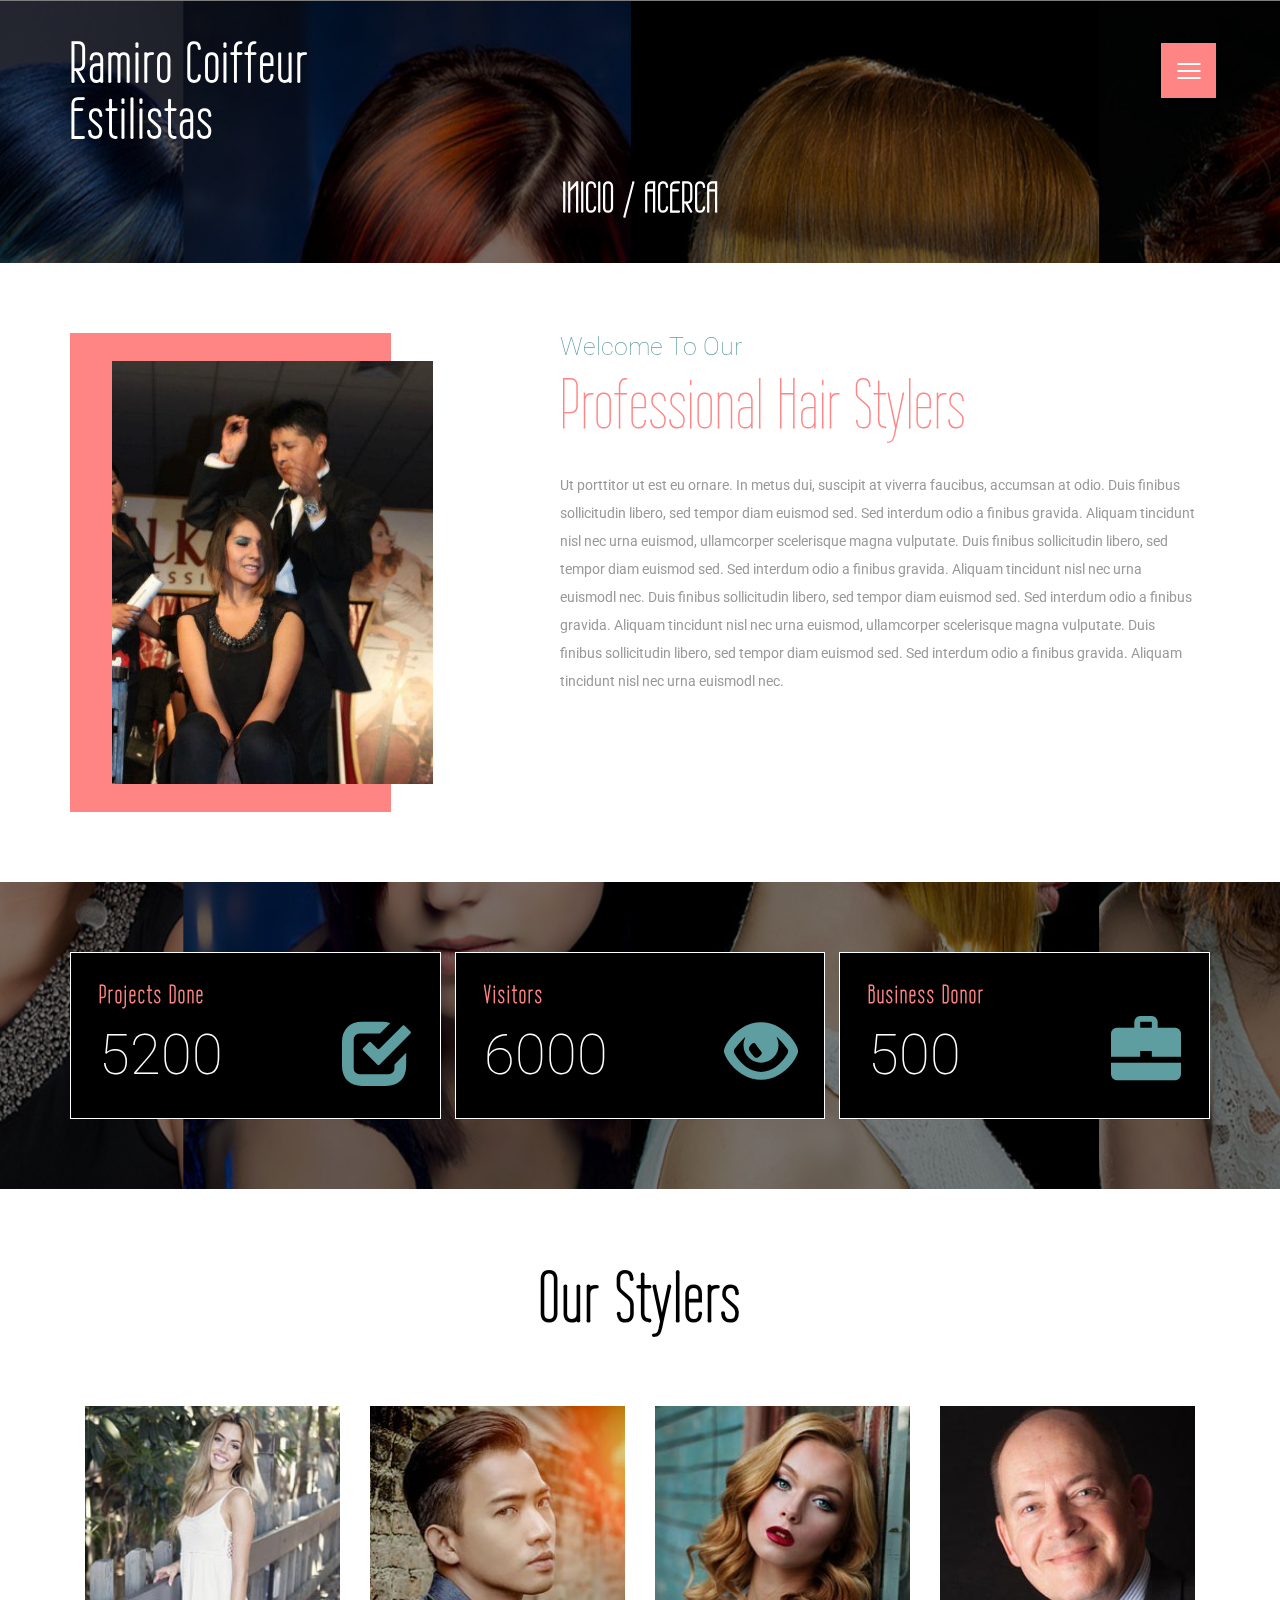
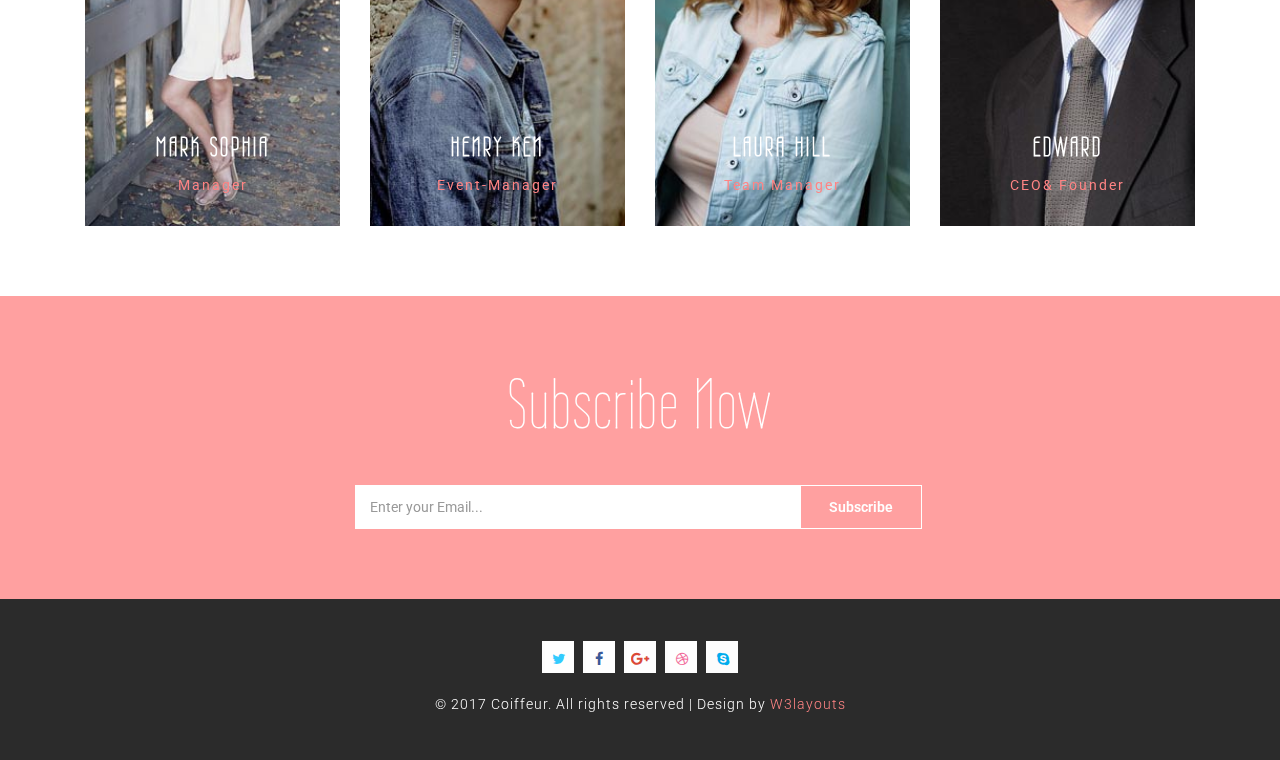
==== about.html @ c2bf4188 "beautifull" ====
<!--
Author: W3layouts
Author URL: http://w3layouts.com
License: Creative Commons Attribution 3.0 Unported
License URL: http://creativecommons.org/licenses/by/3.0/
-->
<!DOCTYPE html>
<html lang="en">
<head>
<title>Acerca</title>
<meta name="viewport" content="width=device-width, initial-scale=1">
<meta http-equiv="Content-Type" content="text/html; charset=utf-8"/>
<meta name="keywords" content="Coiffeur Responsive web template, Bootstrap Web Templates, Flat Web Templates, Android Compatible web template, 
	SmartPhone Compatible web template, free WebDesigns for Nokia, Samsung, LG, Sony Ericsson, Motorola web design" />
<script type="application/x-javascript"> addEventListener("load", function() { setTimeout(hideURLbar, 0); }, false); function hideURLbar(){ window.scrollTo(0,1); } </script>
<!-- Custom Theme files -->
<link href="css/bootstrap.css" type="text/css" rel="stylesheet" media="all">
<link href="css/style.css" type="text/css" rel="stylesheet" media="all">  
<link href="css/font-awesome.css" rel="stylesheet">  <!-- font-awesome icons --> 
<!-- //Custom Theme files --> 
<!-- js -->
<script src="js/jquery-2.2.3.min.js"></script>  
<!-- //js -->
<!-- web-fonts -->    
<link href="//fonts.googleapis.com/css?family=Roboto:100,100i,300,300i,400,400i,500,500i,700,700i,900,900i" rel="stylesheet">
<link href="//fonts.googleapis.com/css?family=Wire+One" rel="stylesheet">
<!-- //web-fonts -->
</head>
<body> 
	<!-- banner -->
	<div id="home" class="w3ls-banner jarallax">
		<div class="banner-agileinfo">
			<!-- header -->
			<div class="header">
				<div class="container">
					<div class="logo">
						<h1><a href="index.html"> Ramiro Coiffeur <br><span>Estilistas</span></a></h1>
					</div>  
					<div class="clearfix"> </div>
				</div>
			</div>
			<!-- //header -->
			<!-- top-nav -->
			<nav class="cd-stretchy-nav edit-content">
				<a class="cd-nav-trigger" href="#0"> Menu <span aria-hidden="true"></span> </a>
				<ul>
					<li><a href="index.html"><span>Home</span></a></li>
					<li><a href="about.html" class="active"><span>About</span></a></li>
					<li><a href="gallery.html"><span>Gallery</span></a></li>   
					<li><a href="typo.html"><span>Typography</span></a></li>
					<li><a href="icons.html"><span>Icons</span></a></li> 
					<li><a href="contact.html"><span>Contact</span></a></li>
				</ul> 
				<span aria-hidden="true" class="stretchy-nav-bg"></span>
			</nav> 
			<!-- //top-nav -->
			<!-- banner-text -->
			<div class="banner-w3ltext about-w3bnr"> 
				<div class="container"> 
					<h2><a href="index.html">Inicio</a> / Acerca</h2> 
				</div>
			</div>
			<!-- //banner-text --> 
		</div>
	</div>
	<!-- //banner --> 
	<!-- about -->
	<div class="about">
		<div class="container"> 
			<div class="w3layouts_about_grids">
				<div class="col-md-5 w3layouts_about_grid_left"> 
					<div class="w3layouts_about_grid_left_pos">
						<img src="images/acerca.jpg" alt=" " class="img-responsive" />
					</div>
				</div>
				<div class="col-md-7 w3layouts_about_grid_right">
					<h4>Welcome To Our</h4>
					<h5>Professional Hair Stylers</h5>
					<p>Ut porttitor ut est eu ornare. In metus dui, suscipit at viverra faucibus, accumsan at odio. Duis finibus sollicitudin libero, sed tempor diam euismod sed. 
					Sed interdum odio a finibus gravida. Aliquam tincidunt nisl nec urna euismod, ullamcorper scelerisque magna vulputate. Duis finibus sollicitudin libero, sed tempor diam euismod sed. Sed interdum odio a finibus gravida.
					Aliquam tincidunt nisl nec urna euismodl nec. Duis finibus sollicitudin libero, sed tempor diam euismod sed. Sed interdum odio a finibus gravida. Aliquam tincidunt nisl nec urna euismod, ullamcorper scelerisque magna vulputate. Duis finibus sollicitudin libero, sed tempor diam euismod sed. Sed interdum odio a finibus gravida. Aliquam tincidunt nisl nec urna euismodl nec.</p>
				</div>
				<div class="clearfix"> </div> 
			</div>	
		</div>
	</div>
	<!-- //about --> 
	<!-- features -->
	<div class="features jarallax">
		<div class="features-agileinfo">
			<div class="container"> 
				<div class="features-wthreerow">
					<div class="col-md-4 features-grids">
						<div class="features-left">
							<h4>Projects Done</h4>
							<h5>5200 </h5>
						</div>
						<div class="features-right">
							<span class="glyphicon glyphicon-check" aria-hidden="true"></span>
						</div>
						<div class="clerfix"> </div>
					</div>
					<div class="col-md-4 features-grids features-grids-mdl">
						<div class="features-left">
							<h4>Visitors</h4>
							<h5>6000 </h5>
						</div>
						<div class="features-right">
							<span class="glyphicon glyphicon-eye-open" aria-hidden="true"></span>
						</div>
						<div class="clerfix"> </div>
					</div>
					<div class="col-md-4 features-grids">
						<div class="features-left">
							<h4>Business Donor</h4>
							<h5>500 </h5>
						</div>
						<div class="features-right">
							<span class="glyphicon glyphicon-briefcase" aria-hidden="true"></span>
						</div>
						<div class="clerfix"> </div>
					</div>
					<div class="clerfix"> </div>
				</div>
			</div>
		</div>
	</div>
	<!-- //features --> 
	<!-- team -->
	<div class="team">  
		<div class="container">   
			<h3 class="agileits-title">Our Stylers</h3>
			<div class="team-agileinfo w3ls-team-row">  
				<div class="col-md-3 col-sm-3 col-xs-6 team-wthree-grids">   
					<div class="w3ls-effect11">
						<img src="images/t1.jpg" alt="img">
						<div class="overlay"> 
							<div class="social-agile-icon w3social-icons">
								<a href="#" class="social-button twitter"><i class="fa fa-twitter"></i></a>
								<a href="#" class="social-button facebook"><i class="fa fa-facebook"></i></a> 
								<a href="#" class="social-button google"><i class="fa fa-google-plus"></i></a>  
							</div>
							<h5>Mark Sophia</h5>
							<p>Manager</p>
						</div>	 
					</div>    
				</div>
				<div class="col-md-3 col-sm-3 col-xs-6 team-wthree-grids">   
					<div class="w3ls-effect11">
						<img src="images/t2.jpg" alt="img"> 
						<div class="overlay"> 
							<div class="social-agile-icon w3social-icons">
								<a href="#" class="social-button twitter"><i class="fa fa-twitter"></i></a>
								<a href="#" class="social-button facebook"><i class="fa fa-facebook"></i></a> 
								<a href="#" class="social-button google"><i class="fa fa-google-plus"></i></a>  
							</div>
							<h5>Henry Ken</h5>
							<p>Event-Manager</p>
						</div>
					</div>    
				</div>
				<div class="col-md-3 col-sm-3 col-xs-6 team-wthree-grids">   
					<div class="w3ls-effect11">
						<img src="images/t3.jpg" alt="img"> 
						<div class="overlay"> 
							<div class="social-agile-icon w3social-icons">
								<a href="#" class="social-button twitter"><i class="fa fa-twitter"></i></a>
								<a href="#" class="social-button facebook"><i class="fa fa-facebook"></i></a> 
								<a href="#" class="social-button google"><i class="fa fa-google-plus"></i></a>  
							</div>  
							<h5> Laura Hill</h5>
							<p>Team Manager</p>
						</div>
					</div>    
				</div>
				<div class="col-md-3 col-sm-3 col-xs-6 team-wthree-grids">   
					<div class="w3ls-effect11">
						<img src="images/t4.jpg" alt="img"> 
						<div class="overlay"> 
							<div class="social-agile-icon w3social-icons">
								<a href="#" class="social-button twitter"><i class="fa fa-twitter"></i></a>
								<a href="#" class="social-button facebook"><i class="fa fa-facebook"></i></a> 
								<a href="#" class="social-button google"><i class="fa fa-google-plus"></i></a>  
							</div>   
							<h5>Edward</h5>
							<p>CEO& Founder</p>
						</div>
					</div>    
				</div>
				<div class="clearfix"> </div> 
			</div>
		</div>
	</div>
	<!-- //team -->   
	<!-- subscribe -->
	<div class="sub-agileitsinfo jarallax">   
		<div class="subscribe wthree-sub"> 
			<div class="container">  
				<h4>Subscribe Now</h4>   
				<form action="#" method="post"> 
					<input type="email" name="email" placeholder="Enter your Email..." required="">
					<input type="submit" value="Subscribe"> 
					<div class="clearfix"> </div>
				</form>  
			</div>
		</div>
	</div>
	<!-- //subscribe --> 
	<!-- footer -->
	<div class="footer">
		<div class="container">
			<div class="social-agile-icon">
				<a href="#" class="social-button twitter"><i class="fa fa-twitter"></i></a>
				<a href="#" class="social-button facebook"><i class="fa fa-facebook"></i></a> 
				<a href="#" class="social-button google"><i class="fa fa-google-plus"></i></a> 
				<a href="#" class="social-button dribbble"><i class="fa fa-dribbble"></i></a>
				<a href="#" class="social-button skype"><i class="fa fa-skype"></i></a>
			</div>
			<p>© 2017 Coiffeur. All rights reserved | Design by <a href="http://w3layouts.com">W3layouts</a></p>
		</div>
	</div>
	<!-- //footer -->	
	<!-- jarallax -->  
	<script src="js/SmoothScroll.min.js"></script> 
	<script src="js/jarallax.js"></script> 
	<script type="text/javascript">
		/* init Jarallax */
		$('.jarallax').jarallax({
			speed: 0.5,
			imgWidth: 1366,
			imgHeight: 768
		})
	</script>  
	<!-- //jarallax -->  
	<!-- menu-js --> 	
	<script src="js/modernizr.js"></script> <!-- Modernizr -->	
	<script src="js/menu.js"></script> <!-- Resource jQuery -->	
	<!-- //menu-js --> 	 
	<!-- start-smooth-scrolling -->
	<script type="text/javascript" src="js/move-top.js"></script>
	<script type="text/javascript" src="js/easing.js"></script>	
	<script type="text/javascript">
			jQuery(document).ready(function($) {
				$(".scroll").click(function(event){		
					event.preventDefault();
			
			$('html,body').animate({scrollTop:$(this.hash).offset().top},1000);
				});
			});
	</script>
	<!-- //end-smooth-scrolling -->	
	<!-- smooth-scrolling-of-move-up -->
	<script type="text/javascript">
		$(document).ready(function() {
			/*
			var defaults = {
				containerID: 'toTop', // fading element id
				containerHoverID: 'toTopHover', // fading element hover id
				scrollSpeed: 1200,
				easingType: 'linear' 
			};
			*/
			
			$().UItoTop({ easingType: 'easeOutQuart' });
			
		});
	</script>
	<!-- //smooth-scrolling-of-move-up -->   
	<!-- Bootstrap core JavaScript
    ================================================== -->
    <!-- Placed at the end of the document so the pages load faster -->
    <script src="js/bootstrap.js"></script>
</body>
</html>
---- css/style.css ----
/*--
Author: W3layouts
Author URL: http://w3layouts.com
License: Creative Commons Attribution 3.0 Unported
License URL: http://creativecommons.org/licenses/by/3.0/
--*/
body{
	margin:0;
	font-family: 'Roboto', sans-serif;
	background: #fff; 
	position:relative;
}
body a{
	transition: 0.5s all;
	-webkit-transition: 0.5s all;
	-moz-transition: 0.5s all;
	-o-transition: 0.5s all;
	-ms-transition: 0.5s all;
	text-decoration:none;
	outline:none;
}
h1,h2,h3,h4,h5,h6{
	margin:0;
	font-family: 'Wire One', sans-serif;
}
p{
	margin:0;
}
ul,label{
	margin:0;
	padding:0;
}
body a:hover{
	text-decoration:none;
}
body a:focus {
    outline: none;
}
/*-- banner --*/ 
.w3ls-banner{ 
	background:url(../images/a.jpg)no-repeat center 0px;
	background-size:cover;
	position: relative;
} 
.banner-agileinfo,.features-agileinfo {
    background: rgba(0, 0, 0, 0.51);
}
/*-- top-header --*/
.header {
    padding-top: 2.5em;
}
.logo{
    float: left; 
}
.logo h1 {
    font-size: 4em;
    line-height: 1em;
    font-weight: 900;  
    letter-spacing: 3px;
}
.logo h1 a,.logo h1 a:hover{
    color: #FFFFFF;
	text-decoration: none;
	outline:none;
} 
/*-- //top-header --*/
/*-- Nav style -- */
.cd-stretchy-nav {
    position: fixed;
    z-index: 2;
    top: 37px;
    right: 14%;  
}
.cd-stretchy-nav .stretchy-nav-bg {
	/* this is the stretching navigation background */
	position: absolute;
	z-index: 1;
	top: 0;
	right: 0;
	width: 55px;
	height: 55px; 
	background: #ff8484;
	-webkit-box-shadow: 0 1px 4px rgba(0, 0, 0, 0.2);
	-moz-box-shadow: 0 1px 4px rgba(0, 0, 0, 0.2);
	-o-box-shadow: 0 1px 4px rgba(0, 0, 0, 0.2);
	-ms-box-shadow: 0 1px 4px rgba(0, 0, 0, 0.2);
	box-shadow: 0 1px 4px rgba(0, 0, 0, 0.2);
	-webkit-transition: height 0.2s, box-shadow 0.2s;
	-moz-transition: height 0.2s, box-shadow 0.2s; 
	-o-transition: height 0.2s, box-shadow 0.2s;
	-ms-transition: height 0.2s, box-shadow 0.2s;
	transition: height 0.2s, box-shadow 0.2s;
} 
.cd-stretchy-nav.nav-is-visible .stretchy-nav-bg {
	height: 100%;
	-webkit-box-shadow: 0 6px 30px rgba(0, 0, 0, 0.2);
	-moz-box-shadow: 0 6px 30px rgba(0, 0, 0, 0.2);
	-ms-box-shadow: 0 6px 30px rgba(0, 0, 0, 0.2);
	-o-box-shadow: 0 6px 30px rgba(0, 0, 0, 0.2);
	box-shadow: 0 6px 30px rgba(0, 0, 0, 0.2);
} 
.cd-nav-trigger {
	position: absolute;
	z-index: 3;
	top: 0;
	right: 0;
	height: 55px;
	width: 55px; 
	/* replace text with image */
	overflow: hidden;
	white-space: nowrap;
	color: transparent !important; 
}

.cd-nav-trigger span, .cd-nav-trigger span::after, .cd-nav-trigger span::before {
    position: absolute;
    width: 23px;
    height: 2px;
    background-color: #ffffff;
}
.cd-nav-trigger span {
	/* middle line of the hamburger icon */
	left: 50%;
	top: 50%;
	bottom: auto;
	right: auto;
	-webkit-transform: translateX(-50%) translateY(-50%);
	-moz-transform: translateX(-50%) translateY(-50%);
	-ms-transform: translateX(-50%) translateY(-50%);
	-o-transform: translateX(-50%) translateY(-50%);
	transform: translateX(-50%) translateY(-50%);
	-webkit-transition: background-color 0.2s;
	-moz-transition: background-color 0.2s;
	transition: background-color 0.2s;
}
.cd-nav-trigger span::after, .cd-nav-trigger span::before {
	/* top and bottom lines of the hamburger icon */
	content: '';
	top: 0;
	left: 0;
	-webkit-backface-visibility: hidden;
	backface-visibility: hidden;
	-webkit-transition: -webkit-transform 0.2s;
	-moz-transition: -moz-transform 0.2s;
	transition: transform 0.2s;
}
.cd-nav-trigger span::before {
	-webkit-transform: translateY(-7px);
	-moz-transform: translateY(-7px);
	-ms-transform: translateY(-7px);
	-o-transform: translateY(-7px);
	transform: translateY(-7px);
}
.cd-nav-trigger span::after {
	-webkit-transform: translateY(7px);
	-moz-transform: translateY(7px);
	-ms-transform: translateY(7px);
	-o-transform: translateY(7px);
	transform: translateY(7px);
}
.no-touch .cd-nav-trigger:hover ~ .stretchy-nav-bg {
	-webkit-box-shadow: 0 6px 30px rgba(0, 0, 0, 0.2);
	-moz-box-shadow: 0 6px 30px rgba(0, 0, 0, 0.2);
	-o-box-shadow: 0 6px 30px rgba(0, 0, 0, 0.2);
	-ms-box-shadow: 0 6px 30px rgba(0, 0, 0, 0.2);
	box-shadow: 0 6px 30px rgba(0, 0, 0, 0.2);
}
.nav-is-visible .cd-nav-trigger span {
	background-color: transparent;
}
.nav-is-visible .cd-nav-trigger span::before {
	-webkit-transform: rotate(-45deg);
	-moz-transform: rotate(-45deg);
	-ms-transform: rotate(-45deg);
	-o-transform: rotate(-45deg);
	transform: rotate(-45deg);
}
.nav-is-visible .cd-nav-trigger span::after {
	-webkit-transform: rotate(45deg);
	-moz-transform: rotate(45deg);
	-ms-transform: rotate(45deg);
	-o-transform: rotate(45deg);
	transform: rotate(45deg);
} 
.cd-stretchy-nav ul {
	position: relative;
	z-index: 2;
	padding: 60px 0 10px; 
	visibility: hidden;
	-webkit-transition: visibility 0.3s;
	-moz-transition: visibility 0.3s;
	transition: visibility 0.3s;
	text-align: right;
}
.cd-stretchy-nav ul li {
    display: block;
}
.cd-stretchy-nav ul a {
    position: relative;
    display: block;
    width: 55px;
    height: 40px;
    padding: 0;
    color: rgba(255, 255, 255, 0.7); 
    -webkit-transition:0.5s all;
    -moz-transition:0.5s all;
    transition:0.5s all;
    text-align: left; 
}
.cd-stretchy-nav ul a::after {
    content: "\f015";
    position: absolute;
    right: 19px;
    top: 50%;
    -webkit-transform: translateY(-50%) scale(0);
    -moz-transform: translateY(-50%) scale(0);
    -ms-transform: translateY(-50%) scale(0);
    -o-transform: translateY(-50%) scale(0);
    transform: translateY(-50%) scale(0);
    opacity: .6;
    font: 14px/1 FontAwesome;
    font-size:1.2em;
} 
.cd-stretchy-nav ul li:nth-of-type(2) a::after {
    content: "\f05a";
} 
.cd-stretchy-nav ul li:nth-of-type(3) a::after {
    content: "\f03e";
	font-size:1.1em;
}
.cd-stretchy-nav ul li:nth-of-type(4) a::after {
	content: "\f009";
}
.cd-stretchy-nav ul li:nth-of-type(5) a::after {
    content: "\f022";
    font-size:1.1em; 
}
.cd-stretchy-nav ul li:nth-of-type(6) a::after {
    content: "\f003";
} 
.cd-stretchy-nav.edit-content ul span {
    position: absolute;
    top: 6px;
    right: 64px;
    height: 30px;
    line-height: 30px;
    padding: 0 1em;
    opacity: 0;
    background-color: rgba(0, 0, 0, 0.55);
    border-radius: 2px;
    text-align: center;
    font-size:1em;
    font-weight: 300;
    letter-spacing: 1px; 
}
.cd-stretchy-nav.edit-content ul span::after {
	/* triangle below the tooltip */
	content: '';
	position: absolute;
	left: 100%;
	top: 50%;
	bottom: auto;
	-webkit-transform: translateY(-50%);
	-moz-transform: translateY(-50%);
	-ms-transform: translateY(-50%);
	-o-transform: translateY(-50%);
	transform: translateY(-50%);
	height: 0;
	width: 0;
	border: 4px solid transparent;
	border-left-color: rgba(0, 0, 0, 0.55);
}

.cd-stretchy-nav.edit-content.nav-is-visible ul span {
	/* reset default style */
	-webkit-animation: none;
	-moz-animation: none;
	animation: none;
}
.no-touch .cd-stretchy-nav.edit-content.nav-is-visible ul a:hover span {
	opacity: 1; 
	/* reset default style */
	-webkit-transform: translateX(0);
	-moz-transform: translateX(0);
	-ms-transform: translateX(0);
	-o-transform: translateX(0);
	transform: translateX(0);
}
.cd-stretchy-nav.nav-is-visible ul {
	opacity:1;
	visibility: visible;
} 
.cd-stretchy-nav.edit-content.nav-is-visible ul a::after {
	/* navigation item icons */
	-webkit-transform: translateY(-50%) scale(1);
	-moz-transform: translateY(-50%) scale(1);
	-ms-transform: translateY(-50%) scale(1);
	-o-transform: translateY(-50%) scale(1);
	transform: translateY(-50%) scale(1);
	-webkit-animation: scaleIn 0.15s backwards;
	-moz-animation: scaleIn 0.15s backwards;
	animation: scaleIn 0.15s backwards;
	-webkit-transition: opacity 0.2s;
	-moz-transition: opacity 0.2s;
	transition: opacity 0.2s;
}
.cd-stretchy-nav.nav-is-visible ul a.active,.cd-stretchy-nav.nav-is-visible ul li.active a{
	color: #fff;
}
.cd-stretchy-nav.nav-is-visible ul a.active::after ,.cd-stretchy-nav.nav-is-visible ul li.active a::after{
	opacity: 1;
}
.cd-stretchy-nav.nav-is-visible ul a.active::before {
	-webkit-transform: translateX(3px) translateY(-50%) scaleY(1);
	-moz-transform: translateX(3px) translateY(-50%) scaleY(1);
	-ms-transform: translateX(3px) translateY(-50%) scaleY(1);
	-o-transform: translateX(3px) translateY(-50%) scaleY(1);
	transform: translateX(3px) translateY(-50%) scaleY(1);
	-webkit-transition: -webkit-transform 0.15s 0.3s;
	-moz-transition: -moz-transform 0.15s 0.3s;
	transition: transform 0.15s 0.3s;
} 
.no-touch .cd-stretchy-nav.nav-is-visible ul a:hover {
    color: #fff;
	-webkit-transform: scale(1.2);
	-moz-transform: scale(1.2);
	-o-transform: scale(1.2);
	-ms-transform: scale(1.2);
    transform: scale(1.2);
}
.no-touch .cd-stretchy-nav.nav-is-visible ul a:hover::after {
	opacity: 1;
}
.no-touch .cd-stretchy-nav.nav-is-visible ul a:hover span {
	-webkit-transform: translateX(-5px);
	-moz-transform: translateX(-5px);
	-ms-transform: translateX(-5px);
	-o-transform: translateX(-5px);
	transform: translateX(-5px);
}
.cd-stretchy-nav.nav-is-visible ul li:first-of-type a::after,
.cd-stretchy-nav.nav-is-visible ul li:first-of-type span {
	-webkit-animation-delay: 0.05s;
	-moz-animation-delay: 0.05s;
	animation-delay: 0.05s;
}
.cd-stretchy-nav.nav-is-visible ul li:nth-of-type(2) a::after,
.cd-stretchy-nav.nav-is-visible ul li:nth-of-type(2) span {
	-webkit-animation-delay: 0.1s;
	-moz-animation-delay: 0.1s;
	animation-delay: 0.1s;
}
.cd-stretchy-nav.nav-is-visible ul li:nth-of-type(3) a::after,
.cd-stretchy-nav.nav-is-visible ul li:nth-of-type(3) span {
	-webkit-animation-delay: 0.15s;
	-moz-animation-delay: 0.15s;
	animation-delay: 0.15s;
}
.cd-stretchy-nav.nav-is-visible ul li:nth-of-type(4) a::after,
.cd-stretchy-nav.nav-is-visible ul li:nth-of-type(4) span {
	-webkit-animation-delay: 0.2s;
	-moz-animation-delay: 0.2s;
	animation-delay: 0.2s;
}
.cd-stretchy-nav.nav-is-visible ul li:nth-of-type(5) a::after,
.cd-stretchy-nav.nav-is-visible ul li:nth-of-type(5) span {
	-webkit-animation-delay: 0.25s;
	-moz-animation-delay: 0.25s;
	animation-delay: 0.25s;
}  
@-webkit-keyframes scaleIn {
  from {
    -webkit-transform: translateY(-50%) scale(0);
  }
  to {
    -webkit-transform: translateY(-50%) scale(1);
  }
}
@-moz-keyframes scaleIn {
  from {
    -moz-transform: translateY(-50%) scale(0);
  }
  to {
    -moz-transform: translateY(-50%) scale(1);
  }
}
@keyframes scaleIn {
  from {
    -webkit-transform: translateY(-50%) scale(0);
    -moz-transform: translateY(-50%) scale(0);
    -ms-transform: translateY(-50%) scale(0);
    -o-transform: translateY(-50%) scale(0);
    transform: translateY(-50%) scale(0);
  }
  to {
    -webkit-transform: translateY(-50%) scale(1);
    -moz-transform: translateY(-50%) scale(1);
    -ms-transform: translateY(-50%) scale(1);
    -o-transform: translateY(-50%) scale(1);
    transform: translateY(-50%) scale(1);
  }
}
@-webkit-keyframes slideIn {
  from {
    opacity: 0;
    -webkit-transform: translateX(-25px);
  }
  to {
    opacity: 1;
    -webkit-transform: translateX(0);
  }
}
@-moz-keyframes slideIn {
  from {
    opacity: 0;
    -moz-transform: translateX(-25px);
  }
  to {
    opacity: 1;
    -moz-transform: translateX(0);
  }
}
@keyframes slideIn {
  from {
    opacity: 0;
    -webkit-transform: translateX(-25px);
    -moz-transform: translateX(-25px);
    -ms-transform: translateX(-25px);
    -o-transform: translateX(-25px);
    transform: translateX(-25px);
  }
  to {
    opacity: 1;
    -webkit-transform: translateX(0);
    -moz-transform: translateX(0);
    -ms-transform: translateX(0);
    -o-transform: translateX(0);
    transform: translateX(0);
  }
}
/*-- //Nav style -- */
/*-- banner-text --*/ 
.banner-w3ltext {
    padding: 14em 0;
    text-align: center;
}
.banner-w3ltext h2 {
    font-size: 7em;
    color: #fff;
    text-align: center;
    text-transform: uppercase;
    line-height: 1.1em;
    letter-spacing: 1px;
    font-weight: 900;
    display: inline-block;
    border: 10px solid rgba(255, 255, 255, 0.34);
    padding: 0.3em 0;
	-webkit-border-radius: 50%;
	-moz-border-radius: 50%;
	-ms-border-radius: 50%;
	-o-border-radius: 50%; 
    border-radius: 50%;
    font-family: 'Wire One', sans-serif;
    width: 320px;
    height: 320px;
}
.banner-w3ltext h2 span {
    font-family: 'Roboto', sans-serif;
    display: block;
    font-size: .15em;
    font-weight: 300;
    line-height: 0.5em;
    letter-spacing: 12px;
} 
/*-- //banner --*/  
/*-- about --*/ 
.about,.codes,.subscribe,.about,.w3gallery,.team,.news,.contact,.features-agileinfo{
	padding:5em 0;
} 
h3.agileits-title {
    font-size: 5em;
    color: #000;
    text-align: center;
    margin-bottom: 1em;
    font-weight: 600;
    letter-spacing: 3px;
}
p {
    font-size: 1em;
    color: #999;
    line-height: 1.8em;
}
.w3layouts_about_grid_left {
    padding: 0 13em 0 0;
}
.w3layouts_about_grid_left_pos {
    background: #ff8484;
    padding: 2em 0;
}
.w3layouts_about_grid_left_pos img.img-responsive {
    margin-left: 3em;
}
.w3layouts_about_grid_right h4 {
    font-size: 1.8em;
    color:#5f9ea0;
    text-transform: capitalize;
    font-weight: 100;
    margin-bottom: 0.2em;
    font-family: 'Roboto', sans-serif;
}
.w3layouts_about_grid_right h5 {
    font-size: 6em;
    color: #ff8484;
    text-transform: capitalize;
    letter-spacing: 1px;
}   
.w3layouts_about_grid_right p {
    margin: 2em 0 0; 
    line-height: 2em;
}
/*-- //about --*/  
/*-- services --*/ 
.services {
    background: url(../images/l1.png)no-repeat center 0px;
    background-size: cover;
	padding:8em 0 5em; 
}
.services-w3grid-left {
    text-align: right;
}
.agileits-title p {
    text-align: center;
    width: 45%;
    margin: 0.5em auto 0;
}
.services-w3grid-bottom {
    margin-top: 3em;
}
.services span.glyphicon {
    font-size: 1.8em;
    color: #fff;
    display: inline-block;
    text-decoration: none;
    z-index: 1;
    padding: 1.2em .7em;
    -webkit-transition: .5s linear;
    -moz-transition: .5s linear;
	-o-transition: .5s linear;
	-ms-transition: .5s linear;
    transition: .5s linear;
    background: #ff8484;
}
.services h4 {
    font-size: 1.6em;
    color: #000;
    margin-bottom: .3em;
    font-weight: 900;
    letter-spacing: 2px;
}
.services-w3grid:hover span.glyphicon { 
	-webkit-transform: rotatey(360deg);
	-moz-transform: rotatey(360deg);
	-o-transform: rotatey(360deg);
	-ms-transform: rotatey(360deg);
	transform: rotatey(360deg); 
}
/*-- //services --*/
/*-- news --*/ 
.news-grid-left { 
    padding: 0 15em;
}
.news-grid-left:nth-child(1) {
    margin: 3em 0 2em 0;
}
.date {
    padding: 3em 1em;
    border: 7px #5F9EA1;
    border-style: inset;
    margin: 0;
    -webkit-transition: .5s all;
    -moz-transition: .5s all;
    transition: .5s all;
}
.date p {
    color: #5f9ea1;
    font-size: 3em;
    text-align: center;
    margin: 0 0 .4em 0;
    line-height: 0.9em;
}
.date span {
    display: block;
    line-height: 0.6em;
    color: #5f9ea1;
    font-size: 1em;
    text-align: center;
    text-transform: uppercase;
    margin-top: -3px;
    font-weight: 300;
    letter-spacing: 4px;
}
.datew3-agileinfo {
    padding-left: 2em;
}
.datew3-agileinfo h5 {
    font-size: 2em;
    font-weight: 600;
    letter-spacing: 1px;
}
.datew3-agileinfo h5 a{
	color:#5f9ea0; 
	text-decoration:none;
} 
.datew3-agileinfo p {
    margin: 1em 0 0;
}
.news-grid-left:hover .date {
    border-color: #ffb2b2;
}
/*-- //news --*/ 
/*-- modal --*/
.modal-open .modal {
    background: rgba(0, 0, 0, 0.48);
}
.modal-body {
    padding: 2em;
}
.modal-dialog {
    margin: 6em auto 0;
}
.modal-body iframe {
    border: none !important;
    width: 100%;
    min-height: 300px;
}
.about-modal .modal-header {
    border: none;
    min-height: 2.5em;
    padding: 1em 2em 0;
}
.about-modal button.close {
    color: #ff8484;
    opacity: .9;
    font-size: 2.5em;
	outline:none;
}
.modal-body p {
    margin-top: 1em; 
    font-weight: 400;
}
.modal-body p span {
    display: block;
    border-left: 3px solid #5f9ea0;
    padding-left: 1em;
    margin: 1em 2em;
}
/*-- //modal --*/
/*-- button effect --*/ 
.wthree-btn {
    position: relative;
    display: inline-block;
    margin: 1em auto;
    text-transform: uppercase;
    overflow: hidden;
    border: 2px solid #ff8484;
    padding: .7em 2em;
    color:#ff8484;
	z-index: 9;
	font-size: .9em;
	outline:none; 
}
.wthree-btn:focus{
	color:#ff8484;
	text-decoration:none;
	outline: none;
}
.wthree-btn:hover{ 
    color:#fff; 
}
/*-- deals-effect --*/
@-webkit-keyframes criss-cross-left {
  0% {
    left: -20px;
  }
  50% {
    left: 50%;
    width: 20px;
    height: 20px;
  }
  100% {
    left: 50%;
    width: 375px;
    height: 375px;
  }
}

@keyframes criss-cross-left {
  0% {
    left: -20px;
  }
  50% {
    left: 50%;
    width: 20px;
    height: 20px;
  }
  100% {
    left: 50%;
    width: 375px;
    height: 375px;
  }
}
@-webkit-keyframes criss-cross-right {
  0% {
    right: -20px;
  }
  50% {
    right: 50%;
    width: 20px;
    height: 20px;
  }
  100% {
    right: 50%;
    width: 375px;
    height: 375px;
  }
}
@keyframes criss-cross-right {
  0% {
    right: -20px;
  }
  50% {
    right: 50%;
    width: 20px;
    height: 20px;
  }
  100% {
    right: 50%;
    width: 375px;
    height: 375px;
  }
} 
.wthree-btn:before, .wthree-btn:after {
	position: absolute;
	top: 50%;
	content: '';
	width: 20px;
	height: 20px;
	background:#ff8484;
	-webkit-border-radius: 50%;
	-moz-border-radius: 50%;
	-o-border-radius: 50%;
	-ms-border-radius: 50%;
	border-radius: 50%;
	z-index: -1;
	transition:.5s all;
}
.wthree-btn:before {
	left: -20px;
	-webkit-transform: translate(-50%, -50%);
	-moz-transform: translate(-50%, -50%);
	-o-transform: translate(-50%, -50%);
	-ms-transform: translate(-50%, -50%);
    transform: translate(-50%, -50%);
}
.wthree-btn:after {
	right: -20px;
	-webkit-transform: translate(50%, -50%);
	-moz-transform: translate(50%, -50%);
	-o-transform: translate(50%, -50%);
	-ms-transform: translate(50%, -50%);
    transform: translate(50%, -50%);
} 
.wthree-btn:hover:before {
	-webkit-animation: criss-cross-left 0.8s both; 
	-moz-animation: criss-cross-left 0.8s both;
	-o-animation: criss-cross-left 0.8s both;
	-ms-animation: criss-cross-left 0.8s both;
    animation: criss-cross-left 0.8s both;
}
.wthree-btn:hover:after {
	-webkit-animation: criss-cross-right 0.8s both;
	-moz-animation: criss-cross-right 0.8s both;
	-o-animation: criss-cross-right 0.8s both;
	-ms-animation: criss-cross-right 0.8s both;
	animation: criss-cross-right 0.8s both;
}  
/*-- //button effect --*/ 
/*-- gallery --*/ 
.gallery-wthreegrids {
    padding: 0;
	background: #f3f3f3;
}
.gallery-w3lsgrid a.agilefig{
    background: url(../images/g1.jpg) no-repeat center 0px;
    background-size: cover;  
	display: block;
    min-height: 238px;
} 
.gallery-w3lsgrid a.agilefig.gallery-img2{
    background: url(../images/g2.jpg) no-repeat center 0px; 
	background-size: cover;
}
.gallery-w3lsgrid a.agilefig.gallery-img3{
    background: url(../images/g3.jpg) no-repeat center 0px; 
	background-size: cover; 
}
.gallery-w3lsgrid a.agilefig.gallery-img4{
    background: url(../images/g4.jpg) no-repeat center 0px; 
	background-size: cover; 
} 
.gallery-w3lsgrid a.agilefig.gallery-img5{
    background: url(../images/g5.jpg) no-repeat center 0px; 
	background-size: cover; 
} 
.gallery-w3lsgrid a.agilefig.gallery-img6{
    background: url(../images/g6.jpg) no-repeat center 0px; 
	background-size: cover; 
} 
.gallery-w3lsgrid {
    padding: 0; 
	overflow:hidden;
}
.gallery-agileinfo-row:hover .gallery-w3lsgrid a.agilefig {
	-webkit-transform: scale(1.4) rotate(15deg);
	-moz-transform: scale(1.4) rotate(15deg);
	-o-transform: scale(1.4) rotate(15deg);
	-ms-transform: scale(1.4) rotate(15deg);
    transform: scale(1.4) rotate(15deg);
}
.gallery-w3lsgrid.gallery-w3lsgrid3 {
    float: right;
} 
.gallery-w3lsgrid.gallery-text, .gallery-w3lsgrid.gallery-text2, .gallery-w3lsgrid.gallery-text3 {
    padding:3.7em 3em; 
    position: relative;
    -webkit-transition: .5s all;
    -moz-transition: .5s all;
    -o-transition: .5s all;
    -ms-transition: .5s all;
    transition: .5s all;
}
.gallery-agileinfo-row h4 {
    font-size: 2.3em;
    color: #5f9ea0;
    margin-bottom: 0.4em;
    -webkit-transition: .5s all;
    -moz-transition: .5s all;
    -o-transition: .5s all;
    -ms-transition: .5s all;
    transition: .5s all;
    font-weight: 600;
    letter-spacing: 2px;
}
.gallery-w3lsgrid p { 
    line-height: 2em;
	-webkit-transition: .5s all;
	-moz-transition: .5s all;
	-o-transition: .5s all;
	-ms-transition: .5s all;
	transition: .5s all;
}
.gallery-w3lsgrid.gallery-text:before {
    content: '';
    width: 0px;
    height: 0px;
    border-top: 15px solid transparent;
    border-bottom: 15px solid transparent;
    border-right: 15px solid #fff;
    top: 42%;
    left: -15px;
    position: absolute; 
	-webkit-transition: .5s all;
	-moz-transition: .5s all;
	-o-transition: .5s all;
	-ms-transition: .5s all;
	transition: .5s all;
} 
.gallery-w3lsgrid.gallery-text3:before {
	content: ''; 
    border-top: 15px solid transparent;
    border-bottom: 15px solid transparent;
    border-left: 15px solid #fff;
    position: absolute;
	top: 42%;
    right: -15px;
	z-index:9;
	-webkit-transition: .5s all;
	-moz-transition: .5s all;
	-o-transition: .5s all;
	-ms-transition: .5s all;
	transition: .5s all;
}  
.gallery-agileinfo-row{
	-webkit-transition: .5s all;
	-moz-transition: .5s all;
	-o-transition: .5s all;
	-ms-transition: .5s all;
	transition: .5s all;
}
.gallery-agileinfo-row:hover {
    background:#5f9ea0; 
}
.gallery-agileinfo-row:hover .gallery-w3lsgrid h4{
    color: #000;
}
.gallery-agileinfo-row:hover .gallery-w3lsgrid p {
    color: #fbfbfb;
}
.gallery-agileinfo-row:hover .gallery-w3lsgrid.gallery-text:before {
    border-right-color:#5f9ea0;
} 
.gallery-agileinfo-row:hover .gallery-w3lsgrid.gallery-text3:before {
    border-left-color:#5f9ea0;
}
/*-- //gallery --*/
/*-- subscribe --*/ 
.sub-agileitsinfo{ 
	background: url(../images/bg1.jpg)no-repeat center 0px;
    background-size: cover;
}
.subscribe {
    text-align: center;
    background: rgba(255, 132, 132, 0.77);
}
.subscribe h4 {
    font-size: 5em;
    color: #fff;
    font-weight: 300;
    letter-spacing: 2px;
}
.subscribe form {
    width: 50%;
    margin: 3em auto 0;
}
.subscribe input[type="email"] {
    width: 78%;
    padding: .8em 1em;
    font-size: 1em;
    float: left;
    color: #5f9ea0;
    outline: none;
    border: 1px solid #fff;
    border-right: none;
    background: #fff;
    -webkit-appearance: none;
    -webkit-transition: 0.5s all;
    -moz-transition: 0.5s all;
    transition: 0.5s all;
}
.subscribe input[type="submit"] {
    float: left;
    color: #fff;
    font-size: 1em;
    outline: none;
    padding: .8em 2em;
    border: 1px solid #fff;
    -webkit-transition: 0.5s all;
    -moz-transition: 0.5s all;
    transition: 0.5s all;
    -webkit-appearance: none;
    background: none;
    font-weight: 600;
}
.subscribe form:hover input[type="email"] {
    border-color: #5f9ea0;
}
.subscribe form:hover input[type="submit"] {
    border-color: #5f9ea0;
    background: #5f9ea0;
    color: #fff;
}
.subscribe ::-webkit-input-placeholder {
	color:#999 !important;
}
.subscribe :-moz-placeholder { /* Firefox 18- */
	color:#999 !important;
}
.subscribe ::-moz-placeholder {  /* Firefox 19+ */
	color:#999 !important;
}
.subscribe :-ms-input-placeholder {  
	color:#999 !important;
}
/*-- //subscribe --*/
/*-- footer --*/
.footer {
    padding: 3em 0;
    text-align: center;
    background: #2B2B2B;
}
.footer p {
    color: #fff;
    margin-top: 1em;
    letter-spacing: 1px;
    font-weight: 300;
}
.footer p a{
    color:#ff8484;
}
.footer p a:hover{
    color: #fff;
}
.social-button {
    display: inline-block;
    background-color: #fff;
    width: 32px;
    height: 32px;
    margin: 0 3px;
    line-height: 32px;
    text-align: center;
    position: relative;
    overflow: hidden;
    opacity: .99; 
}
.social-button:before {
    content: '';
    background-color: #000;
    width: 120%;
    height: 120%;
    position: absolute;
    top: 102%;
    left: -118%;
    -webkit-transition: all 0.35s cubic-bezier(0.31, -0.105, 0.43, 1.59);
	-moz-transition: all 0.35s cubic-bezier(0.31, -0.105, 0.43, 1.59); 
    transition: all 0.35s cubic-bezier(0.31, -0.105, 0.43, 1.59);
}
.social-button .fa {
	font-size: 18px;
	vertical-align: middle;
	-webkit-transform: scale(0.8);
	-moz-transform: scale(0.8);
	-o-transform: scale(0.8);
	-ms-transform: scale(0.8);
	transform: scale(0.8);
	-webkit-transition: all 0.35s cubic-bezier(0.31, -0.105, 0.43, 1.59);
	-moz-transition: all 0.35s cubic-bezier(0.31, -0.105, 0.43, 1.59); 
	transition: all 0.35s cubic-bezier(0.31, -0.105, 0.43, 1.59);
}
.social-button.facebook:before {
	background-color: #3B5998;
}
.social-button.facebook .fa {
	color: #3B5998;
}
.social-button.twitter:before {
	background-color: #3CF;
}
.social-button.twitter .fa {
	color: #3CF;
}
.social-button.google:before {
	background-color: #DC4A38;
}
.social-button.google .fa {
	color: #DC4A38;
}
.social-button.dribbble:before {
	background-color: #F26798;
}
.social-button.dribbble .fa {
	color: #F26798;
}
.social-button.skype:before {
	background-color: #00AFF0;
}
.social-button.skype .fa {
	color: #00AFF0;
}
.social-button:focus:before, .social-button:hover:before {
	top: -10%;
	left: -10%;
}
.social-button:focus .fa, .social-button:hover .fa {
	color: #fff;
	-webkit-transform: scale(1);
	-o-transform: scale(1);
	-moz-transform: scale(1);
	-ms-transform: scale(1);
	transform: scale(1); 
}
/*-- //footer --*/  
.jarallax {
    position: relative;
    background-size: cover;
    background-repeat: no-repeat;
    background-position: 50% 50%;
}
/*-- slider-up-arrow --*/
#toTop {
    display: none;
    text-decoration: none;
    position: fixed;
    bottom: 6%;
    right: 3%;
    overflow: hidden;
    width: 32px;
    height: 32px;
    border: none;
    text-indent: 100%;
    background: url("../images/move-up.png") no-repeat 0px 0px;
	-webkit-transform: scale(0.85);
	-moz-transform: scale(0.85);
	-o-transform: scale(0.85);
	-ms-transform: scale(0.85);
    transform: scale(0.85);
	-webkit-transition:.5s all;
	-moz-transition:.5s all; 
	transition:.5s all;
}
#toTop:hover {
	-webkit-transform: scale(1);
	-moz-transform: scale(1);
	-o-transform: scale(1);
	-ms-transform: scale(1);
    transform: scale(1);
}
#toTopHover {
	width: 32px;
	height: 32px;
	display: block;
	overflow: hidden;
	float: right;
	opacity: 0;
	-moz-opacity: 0;
	filter: alpha(opacity=0);
	transform: scale(1);
}
/*-- //slider-up-arrow --*/
/*-- about-page --*/
.banner-w3ltext.about-w3bnr {
    padding:2em 0 3em;
}
.banner-w3ltext.about-w3bnr h2 {
    font-size: 3em;
    width: initial;
    height: inherit;
    border: none;
    padding: 0;
}
.banner-w3ltext.about-w3bnr h2 a {
    color: #fff;
}
.banner-w3ltext.about-w3bnr h2 a:hover {
    color: #ff8484;
}
/*-- //about-page --*/
/*-- features --*/
.features{
    background: url(../images/a.jpg)no-repeat 0px 0px;
    background-size: cover; 
}
.features-grids {
    border: 1px solid #fff;
    padding: 2em;
    overflow: hidden;
    background: #000;
    width: 32.5%;
}
.features-grids.features-grids-mdl {
    margin: 0 1em;
}
.features-left {
    float: left;
	margin-right: 1em;
}
.features-right {
    float: right;
}
.features-right span.glyphicon {
    font-size: 5em;
    color: #5f9ea0;
    margin-top: 0.5em;
	-webkit-transition:.5s all;
	-moz-transition:.5s all;
	-o-transition:.5s all;
	-ms-transition:.5s all;
	transition:.5s all;
}
.features h4 {
    font-size: 1.8em;
    color: #ff8484;
    letter-spacing: 2px;
    font-weight: 600;
}
.features h5 {
    font-size: 4em;
    color: #fff;
    font-weight: 100;
    font-family: 'Roboto', sans-serif;
    margin-top: 0.3em;
} 
.features-grids:hover span.glyphicon {
    -webkit-transform: scale(3);
    transform: scale(3);
    -moz-transform: scale(3);
    -o-transform: scale(3);
    -ms-transform: scale(3);
    opacity: .3;
    -moz-opacity: .3;
}
/*-- //features --*/
/*-- team --*/  
.team-wthree-grids img {
    width: 100%;
} 
/* general styling for all the hovers */ 
.w3ls-effect11 {
    overflow: hidden;
    position: relative;
    text-align: center;
    cursor: default;
    background: #000;
}
.w3ls-effect11 .overlay {
    width: 100%;
    position: absolute;
    overflow: hidden;
    bottom: 0;
    left: 0; 
    text-align: center;
    padding: 2em 0;
}
.w3ls-effect11 img {
	display: block;
	position: relative;
} 
.w3ls-effect11 h5 {
    text-transform: uppercase;
    color: #fff;
    text-align: center;
    position: relative;
    font-size: 2em;
    padding: 10% 0 10px 0;
    font-weight: 700;
    letter-spacing: 3px;
}
.w3ls-effect11 p {
    color: #ff8484;
    letter-spacing: 2px;
}
.w3ls-effect11 .w3social-icons {
    display: inline-block;
    text-decoration: none;
    text-transform: uppercase;
    background-color: transparent;
    opacity: 0;
    margin: 0px;
    padding: 0px;
    border: none; 
	-webkit-transition: opacity 0.35s, -webkit-transform 0.45s;
	transition: opacity 0.35s, transform 0.45s;
	-webkit-transform: translate3d(-20px,0,0);
	-moz-transform: translate3d(-20px,0,0);
	-o-transform: translate3d(-20px,0,0);
	-ms-transform: translate3d(-20px,0,0);
	transform: translate3d(-20px,0,0);
}
.w3ls-effect11 img {
	max-width: none; 
	width: -webkit-calc(100% + 60px); 
	width: calc(100% + 60px);
	-webkit-transition: opacity 0.35s, -webkit-transform 0.45s;
	-moz-transition: opacity 0.35s, -moz-transform 0.45s; 
	transition: opacity 0.35s, transform 0.45s;
	-webkit-transform: translate3d(-40px,0,0);
	-moz-transform: translate3d(-40px,0,0);
	-ms-transform: translate3d(-40px,0,0);
	-o-transform: translate3d(-40px,0,0);
	transform: translate3d(-40px,0,0);
}  
.w3ls-effect11:hover img {
	opacity: 0.4;
	-webkit-transform: translate3d(0,0,0);
	-moz-transform: translate3d(0,0,0);
	-o-transform: translate3d(0,0,0);
	-ms-transform: translate3d(0,0,0);
	transform: translate3d(0,0,0);
} 
.w3ls-effect11:hover .w3social-icons {
	opacity: 1;
	-webkit-transform: translate3d(0,0,0);
	-moz-transform: translate3d(0,0,0);
	-o-transform: translate3d(0,0,0);
	-ms-transform: translate3d(0,0,0);
	transform: translate3d(0,0,0);
} 
/*-- //team --*/ 
/*-- map --*/ 
.map{
    margin:4em 0;
}
.map iframe{
	width:100%;
	height:350px;
	position:relative;
	border: none;
}  
.address-right {
    text-align: left;
    padding-left: 2em;
}
.contact-w3lsright h6 {
    font-size: 1.8em;
    color: #595c65;
    font-weight: 300;
    line-height: 1.8em;
    text-transform: uppercase; 
}
.contact-w3lsright h6 span {
    color: #03A9F4; 
} 
.address-left {
    padding: 0;
    text-align: center;
}
.address-row span.glyphicon {
    font-size: 1.2em;
    border: 1px solid ;
    padding: 1em;
    color: #5f9ea0;
	-webkit-transition:.5s all;
	-moz-transition:.5s all; 
	transition:.5s all;
}
.address-row:hover span.glyphicon {
    border-color: #5f9ea0; 
	-webkit-transform: rotatey(180deg);
	-moz-transform: rotatey(180deg);
    transform: rotatey(180deg);
	-o-transform: rotatey(180deg);
	-ms-transform: rotatey(180deg);
}
.address-row h5 {
    font-size: 1.8em;
    color: #ff8484;
    margin-bottom: .2em;
    font-weight: 600;
    letter-spacing: 1px;
}
.address-row p a {
    color: #5f9ea0;
}
.address-row p a:hover{
    color: #999;
}
.address h4 {
    font-size: 1.8em;
    color: #5f9ea0;
    margin-bottom: 0.6em;
    text-transform: uppercase;
}
/*-- //map --*/ 
/*-- contact --*/ 
.contact-left input[type="text"],.contact-left input[type="email"]{
	border:1px solid #ccc;
	font-size:1em;
	color:#828282;
	background:none;
	width:100%;
	padding:.8em 1em;
	outline:none;
	-webkit-transition: 0.5s all;
    -moz-transition: 0.5s all;
    -o-transition: 0.5s all;
    -ms-transition: 0.5s all;
	transition: 0.5s all;
}
.contact-left input[type="text"]:hover,.contact-left input[type="email"]:hover,.contact-right textarea:hover{
	border-color:#5f9ea0;	
}
.contact-right textarea{
	border:1px solid #ccc;
	font-size:1em;
	color:#828282;
	background:none;
	width:100%;
	padding:.8em 1em;
	outline:none;
    min-height: 8em;
	resize:none;
}
.contact-left input[type="email"]{
	margin:1.5em 0;
}
.contact-right input[type="submit"] { 
    padding: .6em 1em;
    color: #fff;
    font-size: 1.1em;
    background: #5f9ea0; 
    -webkit-transition: 0.5s all;
    -moz-transition: 0.5s all;
    -o-transition: 0.5s all;
    -ms-transition: 0.5s all;
	transition: 0.5s all;
    outline: none;
    margin: 1em 0 0;
    width: 100%;
	border:1px solid #5f9ea0;
    letter-spacing: 4px;
    text-transform: uppercase;
}
.contact-right input[type="submit"]:hover{
    background: transparent;	
	color:#5f9ea0;
}
/*-- //contact --*/  
/*-- pages --*/ 
.well {
    font-weight: 300;
    font-size: 14px;
}
.list-group-item {
    font-weight: 300;
    font-size: 14px;
}
li.list-group-item1 {
    font-size: 14px;
    font-weight: 300;
	line-height: 2.5em;
}   
.grid_3{
	margin-bottom:3em;
}
.xs h3, h3.m_1{
	color:#000;
	font-size:1.7em;
	font-weight:300;
	margin-bottom: 1em;
}   
.grid_5 h3, .grid_5 h2, .grid_5 h1, .grid_5 h4, .grid_5 h5, h3.w3ls-hdg, h3.bars {
    margin-bottom: 1em;
    color: #ff8484;
    font-weight: 700;
    letter-spacing: 2px;
}
.pagination > .active > a, .pagination > .active > span, .pagination > .active > a:hover, .pagination > .active > span:hover, .pagination > .active > a:focus, .pagination > .active > span:focus {
	z-index: 0;
}
.badge-primary {
	background-color: #03a9f4;
}
.badge-success {
	background-color: #8bc34a;
}
.badge-warning {
	background-color: #ffc107;
}
.badge-danger {
	background-color: #e51c23;
}
.grid_3 p{ 
	color: #888;
	font-size: 0.9em;
	margin-bottom: 0.5em;
	font-weight: 300;
}
.bs-docs-example {
	margin: 1em 0;
}
section#tables  p {
	margin-top: 1em;
}
.tab-container .tab-content {
	border-radius: 0 2px 2px 2px;
	border: 1px solid #e0e0e0;
	padding: 16px;
	background-color: #ffffff;
}
.table td, .table>tbody>tr>td, .table>tbody>tr>th, .table>tfoot>tr>td, .table>tfoot>tr>th, .table>thead>tr>td, .table>thead>tr>th {
	padding: 15px!important;
}
.table > thead > tr > th, .table > tbody > tr > th, .table > tfoot > tr > th, .table > thead > tr > td, .table > tbody > tr > td, .table > tfoot > tr > td {
	font-size: 0.9em;
	color: #999;
	border-top: none !important;
}
.tab-content > .active {
	display: block;
	visibility: visible;
} 
.label {
	padding: 4px 6px;
	border: none;
	text-shadow: none;
	font-weight: 300 !important;
}
.nav-tabs {
	margin-bottom: 1em;
} 
h1.t-button,h2.t-button,h3.t-button,h4.t-button,h5.t-button {
	line-height:1.8em;
	margin-top:0.5em;
	margin-bottom: 0.5em;
} 
.input-group {
	margin-bottom: 20px;
}
.codes .row {
    margin: 0;
}
.in-gp-tl{
	padding:0;
}
.in-gp-tb{
	padding-right:0;
}
.list-group {
	margin-bottom: 48px;
}
ol {
	margin-bottom: 44px;
} 
.form-control1, .form-control_2.input-sm{
	border: 1px solid #e0e0e0;
	padding:5px 18px;
	color: #616161;
	background: #fff;
	box-shadow: none !important;
	width: 100%;
	font-size: 0.85em;
	font-weight: 300;
	height: 40px;
	border-radius: 0;
	-webkit-border-radius: 0px;
	-moz-border-radius: 0px;
	-ms-border-radius: 0px;
	-o-border-radius: 0px;
	-webkit-appearance: none;
	outline:none;
}
.control3{
	margin:0 0 1em 0;
}
.codes label {
    font-weight: 400;
}
/*-- icons --*/
.codes a {
    color: #999;
}
.icon-box {
    padding: 8px 15px;
    background:rgba(149, 149, 149, 0.18);
    margin: 1em 0 1em 0;
    border: 5px solid #fff;
    text-align: left;
    -moz-box-sizing: border-box;
    -webkit-box-sizing: border-box;
    box-sizing: border-box;
    font-size: 13px;
    transition: 0.5s all;
    -webkit-transition: 0.5s all;
    -o-transition: 0.5s all;
    -ms-transition: 0.5s all;
    -moz-transition: 0.5s all;
    cursor: pointer;
} 
.icon-box:hover {
    background: #5f5f5f;
	transition:0.5s all;
	-webkit-transition:0.5s all;
	-o-transition:0.5s all;
	-ms-transition:0.5s all;
	-moz-transition:0.5s all;
}
.icon-box:hover i.fa {
	color:#fff !important;
}
.icon-box:hover a.agile-icon {
	color:#fff !important;
}
.codes .bs-glyphicons li {
    float: left;
    width: 12.5%;
    height: 115px;
    padding: 10px; 
    line-height: 1.4;
    text-align: center;  
    font-size: 12px;
    list-style-type: none;	
}
.codes .bs-glyphicons .glyphicon {
    margin-top: 5px;
    margin-bottom: 10px;
    font-size: 24px;
}
.codes .glyphicon {
    position: relative;
    top: 1px;
    display: inline-block;
    font-family: 'Glyphicons Halflings';
    font-style: normal;
    font-weight: 400;
    line-height: 1;
    -webkit-font-smoothing: antialiased;
    -moz-osx-font-smoothing: grayscale;
	color: #777;
} 
.codes .bs-glyphicons .glyphicon-class {
    display: block;
    text-align: center;
    word-wrap: break-word;
}
h3.icon-subheading {
	font-size: 28px;
    color:#5f9ea0 !important;
    margin: 30px 0 15px;
	letter-spacing: 1px;
	font-weight: 700;
}
.agileits-icons-title {
    text-align: center;
    font-size: 36px;
    color: #ef2e46;
    font-weight: 300;
}
.icons a {
    color: #999;
}
.icon-box i {
    margin-right: 10px !important;
    font-size: 20px !important;
    color: #282a2b !important;
}
.icons .bs-glyphicons li {
    float: left;
    width: 18%;
    height: 115px;
    padding: 10px;
    line-height: 1.4;
    text-align: center;
    font-size: 12px;
    list-style-type: none;
    background:rgba(149, 149, 149, 0.18);
    margin: 1%;
}
.icons .bs-glyphicons .glyphicon {
    margin-top: 5px;
    margin-bottom: 10px;
    font-size: 24px;
	color: #282a2b;
}
.icons .glyphicon {
    position: relative;
    top: 1px;
    display: inline-block;
    font-family: 'Glyphicons Halflings';
    font-style: normal;
    font-weight: 400;
    line-height: 1;
    -webkit-font-smoothing: antialiased;
    -moz-osx-font-smoothing: grayscale;
	color: #777;
} 
.icons .bs-glyphicons .glyphicon-class {
    display: block;
    text-align: center;
    word-wrap: break-word;
}
/*-- //icons --*/ 
@media (max-width:1080px){
.icon-box {
    padding: 8px 9px; 
}
}
@media (max-width:768px){
	.grid_5 {
		padding: 0 0 1em;
	}
	.grid_3 {
		margin-bottom: 0em;
	}
}
@media (max-width:640px){
	h1, .h1, h2, .h2, h3, .h3 {
		margin-top: 0px;
		margin-bottom: 0px;
	}
	.grid_5 h3, .grid_5 h2, .grid_5 h1, .grid_5 h4, .grid_5 h5, h3.hdg, h3.bars {
		margin-bottom: .5em;
	}
	.progress {
		height: 10px;
		margin-bottom: 10px;
	}
	ol.breadcrumb li,.grid_3 p,ul.list-group li,li.list-group-item1 {
		font-size: 14px;
	}
	.breadcrumb {
		margin-bottom: 25px;
	}
	.well {
		font-size: 14px;
		margin-bottom: 10px;
	}
	h2.typoh2 {
		font-size: 1.5em;
	}
	.label {
		font-size: 60%;
	}
	.in-gp-tl {
		padding: 0 1em;
	}
	.in-gp-tb {
		padding-right: 1em;
	}
}
@media (max-width:480px){
	h3.w3ls-hdg {
		font-size: 1.6em;
		margin: 1em 0 0.6em;
	}
	.grid_5 h3, .grid_5 h2, .grid_5 h1, .grid_5 h4, .grid_5 h5, h3.hdg, h3.bars {
		font-size: 1.2em;
	}
	.table h1 {
		font-size: 26px;
	}
	.table h2 {
		font-size: 23px;
	}
	.table h3 {
		font-size: 20px;
	}
	.label {
		font-size: 53%;
	}
	.codes .alert {
		font-size: 0.9em;
		padding: 10px;
	}
	.pagination {
		margin: 20px 0 0px;
	}
	.grid_3.grid_4.w3layouts {
		margin-top: 0;
	}
	.agileits-icons-title {  
		font-size: 30px; 
	}
	h3.icon-subheading {
		font-size: 22px; 
	}
	.icons .bs-glyphicons li { 
		width: 31%; 
	} 
}
@media (max-width: 320px){ 
	.alert,ol.breadcrumb li, .grid_3 p,.well, ul.list-group li, li.list-group-item1,a.list-group-item {
		font-size: 13px;
	}
	.alert {
		padding: 10px;
		margin-bottom: 10px;
	}
	ul.pagination li a {
		font-size: 1em;
		padding: 5px 11px !important;
	}
	.list-group {
		margin-bottom: 10px;
	}
	.well {
		padding: 10px;
	}
	.table > thead > tr > th, .table > tbody > tr > th, .table > tfoot > tr > th, .table > thead > tr > td, .table > tbody > tr > td, .table > tfoot > tr > td {
		font-size: 0.8em;
	}
	.table td, .table>tbody>tr>td, .table>tbody>tr>th, .table>tfoot>tr>td, .table>tfoot>tr>th, .table>thead>tr>td, .table>thead>tr>th {
		padding: 13px!important;
	} 
	.agileits-icons-title { 
		font-size: 25px;
	}
	h3.icon-subheading {
		font-size: 18px;
		margin: 21px 0 12px;
	}
}
/*-- //pages --*/
/*-- responsive-design --*/
@media(max-width:1440px){
}
@media(max-width:1366px){
.services { 
    padding: 8em 0;
}
.gallery-w3lsgrid.gallery-text, .gallery-w3lsgrid.gallery-text2, .gallery-w3lsgrid.gallery-text3 {
    padding: 3.7em 2.5em; 
}
}
@media(max-width:1280px){
.banner-w3ltext {
    padding: 12em 0; 
}
.w3layouts_about_grid_right h5 {
    font-size: 5em; 
}
.w3layouts_about_grid_left {
    padding: 0 11em 0 0;
}
.services, .news {
    margin: -2em 0 0;
}
.gallery-w3lsgrid.gallery-text, .gallery-w3lsgrid.gallery-text2, .gallery-w3lsgrid.gallery-text3 {
    padding: 3.7em 2em;
}
.cd-stretchy-nav { 
    top: 42px;
    right: 5%;
}
}
@media(max-width:1080px){
.cd-stretchy-nav { 
    right: 6%;
} 
.banner-w3ltext h2 { 
	font-size: 7em; 
    padding: 0.75em 0; 
    width: 300px;
    height: 300px;
}
.banner-w3ltext {
    padding: 10em 0;
}
.w3layouts_about_grid_left {
    padding: 0 9em 0 0;
}
h3.agileits-title {
    font-size: 4.5em; 
    text-align: center; 
}
.gallery-w3lsgrid.gallery-text, .gallery-w3lsgrid.gallery-text2, .gallery-w3lsgrid.gallery-text3 {
    padding: 2.6em 2em;
}
.subscribe form {
    width: 59%; 
}
.features-grids { 
    width: 32.3%; 
}
.features-right span.glyphicon { 
    margin-top: 0.2em; 
}
.about, .codes, .subscribe, .about, .w3gallery, .team, .news, .contact, .features-agileinfo {
    padding: 4em 0;
}
.subscribe h4 {
    font-size: 4em; 
}
.address-row {
    padding: 0;
} 
.news-grid-left {
    padding: 0 7em;
}
}
@media(max-width:1024px){
.banner-w3ltext h2 { 
    padding: 0.7em 0;
    width: 280px;
    height: 280px;
}
.banner-w3ltext {
    padding: 8em 0;
}
.w3layouts_about_grid_right h5 {
    font-size: 4.5em;
}
.w3layouts_about_grid_right h4 {
    font-size: 1.6em; 
    margin-bottom: 0.4em; 
}
.modal-body p span { 
    margin: 1em;
}
}
@media(max-width:991px){
.header {
    padding-top: 2em;
}
.cd-stretchy-nav {
    top: 35px; 
	right: 13%;
}
.w3layouts_about_grid_left {
    padding: 0 30em 0 0;
    margin-bottom: 3em;
}
.w3layouts_about_grid_right h5 {
    font-size: 4em;
}
.w3layouts_about_grid_right p {
    margin: 1em 0 0; 
}
.services-w3grid-right {
    padding-right: 0;
}
.services {
    padding: 6em 0 8em;
}
.services {
    padding: 6em 0 8em;
}
.gallery-w3lsgrid a.agilefig { 
    min-height: 262px;
}
.subscribe form {
    width: 80%;
	margin: 2em auto 0;
}
.footer {
    padding: 2em 0; 
} 
.features-grids {
    width: 50%;
    margin: 0 auto;
}
.features-grids.features-grids-mdl {
    margin: 2em auto;
}
.features h5 {
    font-size: 3em; 
}
.team-wthree-grids {
    padding: 0 .5em;
}
.gallery-agileinfo-row h4 {
    font-size: 2.1em; 
}
.address-row.w3-agileits {
    padding: 1.5em 0;
}
.map {
    margin: 3em 0;
}
.news-grid-left {
    padding: 0 3em;
}
}
@media(max-width:800px){
.logo h1 {
    font-size: 4em; 
}
.cd-stretchy-nav {
    top: 28px;
    right: 4%;
}
.banner-w3ltext h2 span { 
    letter-spacing: 10px;
}
.w3layouts_about_grid_right h5 {
    font-size: 3.5em;
}
.gallery-w3lsgrid p { 
    font-size: .9em;
}
.gallery-w3lsgrid.gallery-text, .gallery-w3lsgrid.gallery-text2, .gallery-w3lsgrid.gallery-text3 {
    padding: 2.2em 2em;
}
.gallery-w3lsgrid a.agilefig {
    min-height: 230px;
}
.gallery-agileinfo-row h4 {
    font-size: 1.8em;
}
.modal-dialog {
    margin: 3em auto;
}
.w3ls-effect11 h5 { 
    font-size: 1.8em; 
    letter-spacing: 2px;
}
.map iframe { 
    height: 250px; 
}
.contact-left {
    padding-left: 0;
}
.contact-right {
    padding-right: 0;
}
.map {
    margin: 2.5em 0;
}
.banner-w3ltext.about-w3bnr h2 {
    font-size: 2.5em; 
}
.banner-w3ltext.about-w3bnr {
    padding: 1.5em 0 2em;
}
h3.agileits-title {
    font-size: 4em; 
    margin-bottom: 0.8em;
    letter-spacing: 2px;
}
}
@media(max-width:767px){
.banner-w3ltext h2 {
    font-size: 6em; 
	width: 250px;
    height: 250px;
}
.header {
    padding-top: 1.5em;
}
.cd-stretchy-nav {
    top: 20px; 
}
.services-w3grid-left { 
    padding: 0;
}
.news-grid-left {
    padding: 0 1em;
}
.gallery-w3lsgrid.gallery-text, .gallery-w3lsgrid.gallery-text2, .gallery-w3lsgrid.gallery-text3 {
    padding: 4.2em 3em;
}
.subscribe input[type="email"] {
    width: 70%; 
}
.cd-stretchy-nav.edit-content ul span { 
    font-size: 0.9em; 
}
.w3layouts_about_grid_right h4 {
    font-size: 1.3em; 
}
.team-wthree-grids {
    padding: .5em;
}
.team-agileinfo.w3ls-team-row {
    margin: 0 5em;
}
.contact-right {
    padding: 0;
    margin-top: 1em;
}
.contact-left input[type="email"] {
    margin: 1em 0;
}
.contact-left {
    padding: 0;
} 
.w3layouts_about_grid_right {
    padding: 0;
}
.services-w3grid {
    padding: 0;
}
}
@media(max-width:667px){
.w3layouts_about_grid_left {
    padding: 0 25em 0 0; 
}
.w3layouts_about_grid_right h5 {
    font-size: 3em;
}
.datew3-agileinfo {
    padding-left: 1em;
}
.services {
    padding: 6em 0 7em;
}
.services, .news {
    margin: -4em 0 0;
}
.datew3-agileinfo h5 {
    font-size: 1.8em; 
}
}
@media(max-width:640px){
.about, .codes, .subscribe, .about, .w3gallery, .team, .news, .contact, .features-agileinfo {
    padding: 3em 0;
}
.features-grids { 
    padding: 1.5em; 
}
.team-agileinfo.w3ls-team-row {
    margin: 0 3em;
} 
}
@media(max-width:600px){
.gallery-w3lsgrid.gallery-text, .gallery-w3lsgrid.gallery-text2, .gallery-w3lsgrid.gallery-text3 {
    padding: 4.2em 2em;
}
.banner-w3ltext {
    padding: 6em 0;
}
.w3layouts_about_grid_left {
    padding: 0 18em 0 0;
}
.team-agileinfo.w3ls-team-row {
    margin: 0 1em;
}
.subscribe h4 {
    font-size: 3.5em;
}
.subscribe form { 
    margin: 1em auto 0;
}
.banner-w3ltext.about-w3bnr h2 {
    font-size: 2em;
}
}
@media(max-width:568px){ 
.features-grids {
    width: 60%;
    margin: 0 auto;
}
.gallery-w3lsgrid.gallery-text, .gallery-w3lsgrid.gallery-text2, .gallery-w3lsgrid.gallery-text3 {
    padding: 3.2em 2em;
}
}
@media(max-width:480px){
.banner-w3ltext h2 {
    font-size: 4em;
    width: 180px;
    height: 180px;
    border-width: 5px;
    padding: 0.9em 0;
}
.banner-w3ltext h2 span {
    letter-spacing: 7px;
    font-size: .16em;
} 
.w3layouts_about_grid_left_pos { 
    padding: 1em 0;
}
.w3layouts_about_grid_left {
    padding: 0 10em 0 0;
    margin-bottom: 2em;
}
.services-w3grid {
    float: none;
    width: 100%;
}
h3.agileits-title {
    font-size: 3.5em; 
} 
.services-w3grid-bottom,.services-w3grid:nth-child(2)  {
    margin-top: 2em;
}
.services span.glyphicon {
    font-size: 1.6em;  
} 
.date {
    padding: 2em 1em; 
}
.datew3-agileinfo {
    width: 100%;
    margin-top: 1.5em;
    padding: 0;
}
.date-w3grid {
    width: 100%;
    padding: 0;
} 
.subscribe form {
    width: 95%; 
}
.features-grids {
    width: 76%; 
}
.features-right span.glyphicon {
    font-size: 4em; 
}
.team-agileinfo.w3ls-team-row {
    margin: 0;
}
.w3ls-effect11 p { 
    letter-spacing: 1px;
}
.subscribe input[type="submit"] { 
    padding: .8em 1.5em; 
} 
}
@media(max-width:414px){
.logo h1 {
    font-size: 3em;
}
.cd-stretchy-nav .stretchy-nav-bg,.cd-nav-trigger,.cd-stretchy-nav ul a  { 
    width: 45px;
    height: 40px; 
} 
.cd-stretchy-nav ul { 
    padding: 50px 0 10px; 
}
.cd-stretchy-nav ul a::after { 
    right: 15px; 
}
.cd-stretchy-nav.edit-content ul span { 
    right: 48px; 
}
.gallery-w3lsgrid.gallery-text, .gallery-w3lsgrid.gallery-text2, .gallery-w3lsgrid.gallery-text3 {
    padding: 2.2em 1.5em;
}
.subscribe input[type="email"] {
    width: 64%;
}
p {
    font-size: 0.9em; 
}
.services-w3grid-left {
    text-align: center;
}
.subscribe h4 {
    font-size: 3em;
}
.subscribe input[type="email"],.subscribe input[type="submit"],.contact-left input[type="text"], .contact-left input[type="email"]{ 
    font-size: 0.9em; 
}
.contact-right input[type="submit"] { 
    font-size: 1em;  
}
.news-grid-left:nth-child(1) {
    margin: 0em 0 1em 0;
}
.wthree-btn { 
    margin: 1em auto 0; 
    font-size: .85em; 
}
.about, .codes, .subscribe, .about, .w3gallery, .team, .news, .contact, .features-agileinfo {
    padding: 2.5em 0;
}
.w3layouts_about_grid_right h5 {
    font-size: 2.5em;
}
.w3layouts_about_grid_right h4 {
    font-size: 1.1em;
}
.features-grids {
    width: 90%;
}
.features h4 {
    font-size: 1.5em; 
    letter-spacing: 1px; 
}
.datew3-agileinfo { 
    margin-top: 1em; 
}
.datew3-agileinfo p {
    margin: 0.5em 0 0;
}
.w3layouts_about_grid_left_pos img.img-responsive {
    margin-left: 1em;
}
} 
@media(max-width:375px){
.w3layouts_about_grid_left {
    padding: 0 2em 0 0; 
}
.news-grid-left {
    padding: 0;
}
.date {
    padding: 1.5em 1em;
}
.date p { 
    font-size: 2.5em; 
}
.date span { 
    font-size: 0.8em; 
}
.gallery-w3lsgrid {
    width: 100%;
    float: none;
}
.gallery-w3lsgrid.gallery-text, .gallery-w3lsgrid.gallery-text2, .gallery-w3lsgrid.gallery-text3 {
    padding: 1.8em 1.5em;
} 
.subscribe form {
    width: 100%;
}
.banner-w3ltext {
    padding: 4em 0;
}
.banner-w3ltext h2 {
    font-size: 2.6em;
    width: 140px;
    height: 140px;
    border-width: 5px;
    padding: 0.6em 0;
}
.banner-w3ltext h2 span {
    letter-spacing: 5px; 
}
.team-wthree-grids {
    padding: .5em;
    width: 100%;
}
.address-row h5 {
    font-size: 1.5em; 
}
.map {
    margin: 1.5em 0;
}
h3.agileits-title {
    font-size: 3em;
}
.banner-w3ltext.about-w3bnr {
    padding: 1.5em 0;
}
.banner-w3ltext.about-w3bnr h2 {
    font-size: 1.5em;
}
}
/*-- //responsive-design --*/
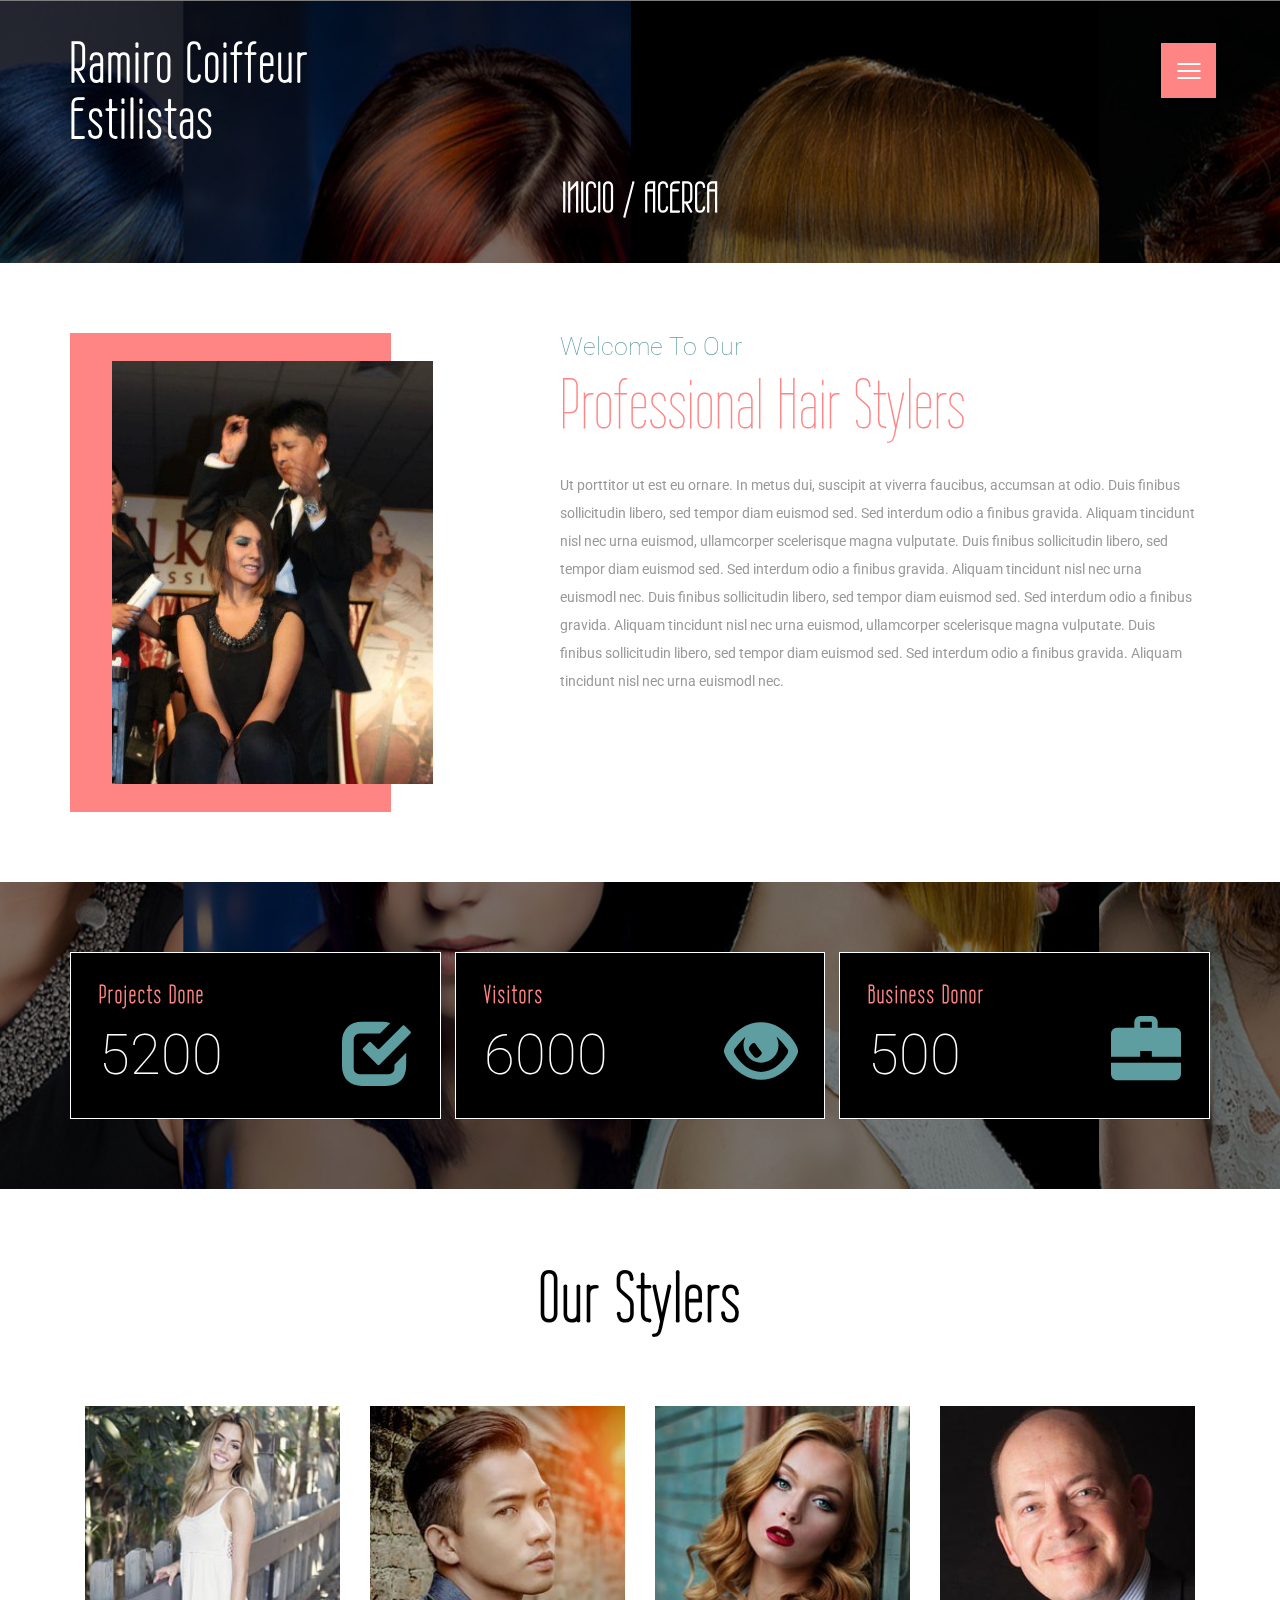
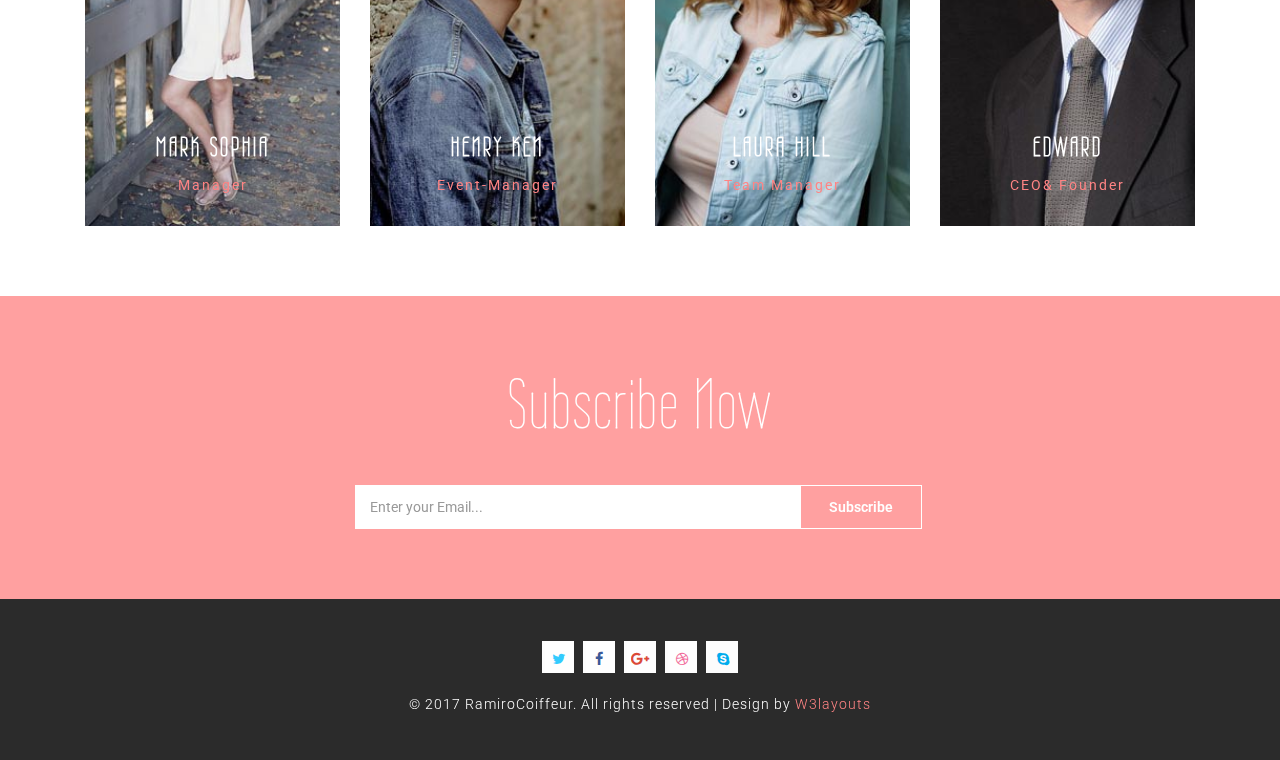
==== commit 9e7c1cf4: "features" ====
--- a/about.html
+++ b/about.html
@@ -7,7 +7,7 @@
 <!DOCTYPE html>
 <html lang="en">
 <head>
-<title>Acerca</title>
+<title> RamiroCoiffeur / Acerca</title>
 <meta name="viewport" content="width=device-width, initial-scale=1">
 <meta http-equiv="Content-Type" content="text/html; charset=utf-8"/>
 <meta name="keywords" content="Coiffeur Responsive web template, Bootstrap Web Templates, Flat Web Templates, Android Compatible web template, 
@@ -44,12 +44,12 @@
 			<nav class="cd-stretchy-nav edit-content">
 				<a class="cd-nav-trigger" href="#0"> Menu <span aria-hidden="true"></span> </a>
 				<ul>
-					<li><a href="index.html"><span>Home</span></a></li>
-					<li><a href="about.html" class="active"><span>About</span></a></li>
-					<li><a href="gallery.html"><span>Gallery</span></a></li>   
-					<li><a href="typo.html"><span>Typography</span></a></li>
-					<li><a href="icons.html"><span>Icons</span></a></li> 
-					<li><a href="contact.html"><span>Contact</span></a></li>
+					<li><a href="index.html"><span>Inicio</span></a></li>
+					<li><a href="about.html" class="active"><span>Nosotros</span></a></li>
+					<li><a href="gallery.html"><span>Servicios</span></a></li>   
+					<li><a href="typo.html"><span>Opcion1</span></a></li>
+					<li><a href="icons.html"><span>Blog</span></a></li> 
+					<li><a href="contact.html"><span>Contacto</span></a></li>
 				</ul> 
 				<span aria-hidden="true" class="stretchy-nav-bg"></span>
 			</nav> 
@@ -216,7 +216,7 @@
 				<a href="#" class="social-button dribbble"><i class="fa fa-dribbble"></i></a>
 				<a href="#" class="social-button skype"><i class="fa fa-skype"></i></a>
 			</div>
-			<p>© 2017 Coiffeur. All rights reserved | Design by <a href="http://w3layouts.com">W3layouts</a></p>
+			<p>© 2017 RamiroCoiffeur. All rights reserved | Design by <a href="#">W3layouts</a></p>
 		</div>
 	</div>
 	<!-- //footer -->	
--- a/css/style.css
+++ b/css/style.css
@@ -791,7 +791,7 @@
 	background: #f3f3f3;
 }
 .gallery-w3lsgrid a.agilefig{
-    background: url(../images/g1.jpg) no-repeat center 0px;
+    background: url(../images/cortes.jpg) no-repeat center 0px;
     background-size: cover;  
 	display: block;
     min-height: 238px;
@@ -809,7 +809,7 @@
 	background-size: cover; 
 } 
 .gallery-w3lsgrid a.agilefig.gallery-img5{
-    background: url(../images/g5.jpg) no-repeat center 0px; 
+    background: url(../images/makeupo1.jpg) no-repeat center 0px; 
 	background-size: cover; 
 } 
 .gallery-w3lsgrid a.agilefig.gallery-img6{
